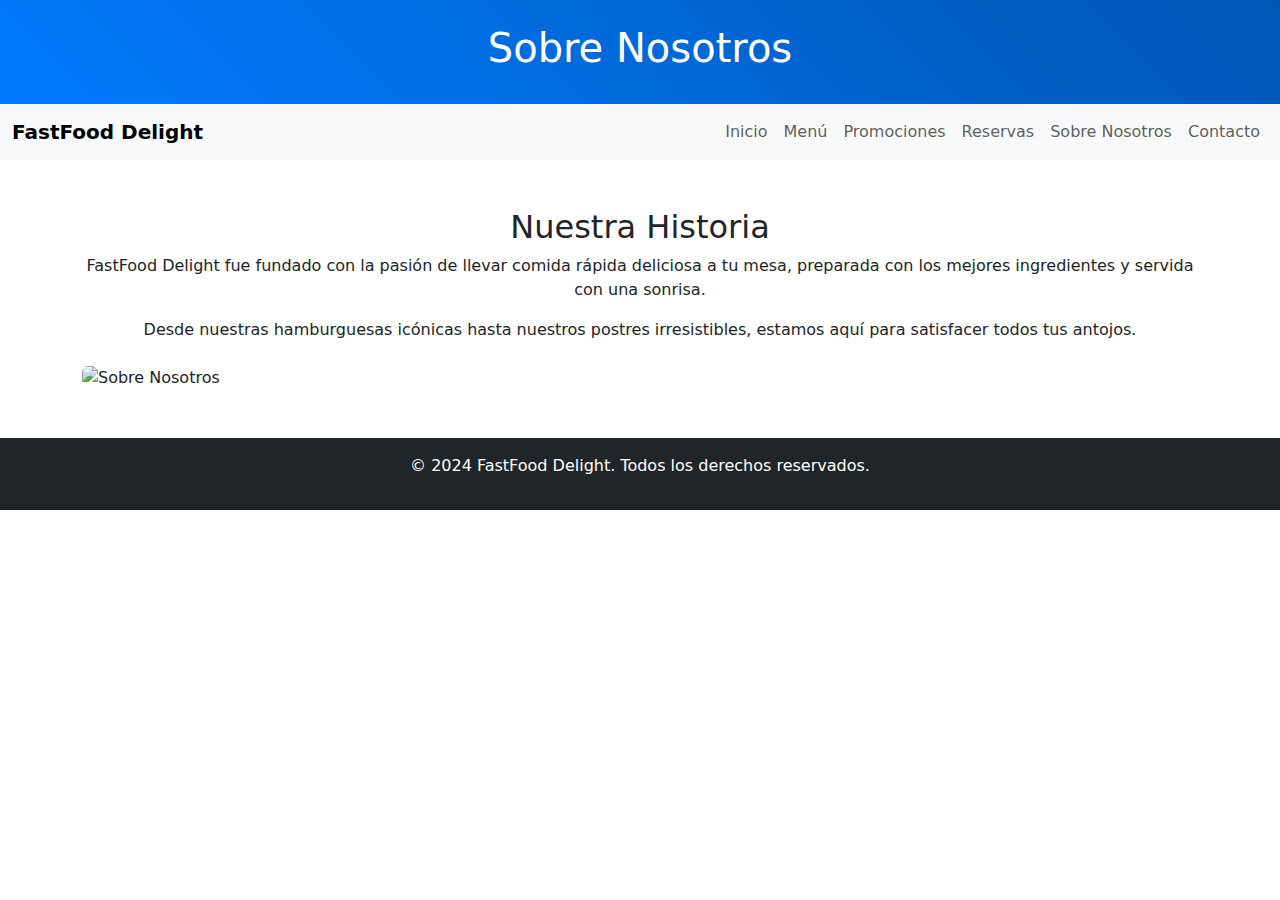
==== about.html @ 8e4f751c "Subiendo FastFoodDelight" ====
<!DOCTYPE html>
<html lang="en">
<head>
    <meta charset="UTF-8">
    <meta name="viewport" content="width=device-width, initial-scale=1.0">
    <title>Sobre Nosotros - FastFood Delight</title>
    <link rel="stylesheet" href="css/styles.css">
    <link rel="stylesheet" href="https://cdn.jsdelivr.net/npm/bootstrap@5.1.3/dist/css/bootstrap.min.css">
</head>
<body>
    <header class="bg-primary text-white text-center py-4">
        <h1>Sobre Nosotros</h1>
    </header>
    <nav class="navbar navbar-expand-lg navbar-light bg-light sticky-top">
        <div class="container-fluid">
            <a class="navbar-brand" href="index.html">FastFood Delight</a>
            <button class="navbar-toggler" type="button" data-bs-toggle="collapse" data-bs-target="#navbarNav">
                <span class="navbar-toggler-icon"></span>
            </button>
            <div class="collapse navbar-collapse" id="navbarNav">
                <ul class="navbar-nav ms-auto">
                    <li class="nav-item"><a class="nav-link" href="index.html">Inicio</a></li>
                    <li class="nav-item"><a class="nav-link" href="menu.html">Menú</a></li>
                    <li class="nav-item"><a class="nav-link" href="offers.html">Promociones</a></li>
                    <li class="nav-item"><a class="nav-link" href="reservation.html">Reservas</a></li>
                    <li class="nav-item"><a class="nav-link" href="about.html">Sobre Nosotros</a></li>
                    <li class="nav-item"><a class="nav-link" href="contact.html">Contacto</a></li>
                </ul>
            </div>
        </div>
    </nav>
    <main class="container mt-5">
        <h2 class="text-center">Nuestra Historia</h2>
        <p class="text-center">
            FastFood Delight fue fundado con la pasión de llevar comida rápida deliciosa a tu mesa, preparada con los mejores ingredientes y servida con una sonrisa.
        </p>
        <p class="text-center">
            Desde nuestras hamburguesas icónicas hasta nuestros postres irresistibles, estamos aquí para satisfacer todos tus antojos.
        </p>
        <img src="img/about_us.jpg" class="img-fluid rounded mx-auto d-block mt-4" alt="Sobre Nosotros">
    </main>
    <footer class="bg-dark text-white text-center py-3 mt-5">
        <p>&copy; 2024 FastFood Delight. Todos los derechos reservados.</p>
    </footer>
    <script src="https://cdn.jsdelivr.net/npm/bootstrap@5.1.3/dist/js/bootstrap.bundle.min.js"></script>
</body>
</html>
---- css/styles.css ----
/* General Styles */
body {
    font-family: 'Arial', sans-serif;
    background-color: #f8f9fa;
    margin: 0;
    padding: 0;
}

/* Header */
header {
    background: linear-gradient(45deg, #007bff, #0056b3);
    color: white;
    text-align: center;
    padding: 1.5rem 0;
    box-shadow: 0 4px 8px rgba(0, 0, 0, 0.2);
}

/* Footer */
footer {
    background-color: #343a40;
    color: white;
    text-align: center;
    padding: 1rem 0;
}

/* Buttons */
button:hover {
    transform: scale(1.1);
    transition: all 0.3s ease;
}

.btn-outline-primary:hover {
    background-color: #0056b3;
    color: white;
}

/* Cart */
#cart {
    background-color: #fff;
    padding: 1rem;
    border: 1px solid #ccc;
    margin-top: 20px;
    box-shadow: 0 2px 6px rgba(0, 0, 0, 0.1);
}

.cart-item {
    margin-bottom: 10px;
    padding: 10px;
    border-bottom: 1px solid #ddd;
}

/* Promotions Cards */
.card {
    border: none;
    box-shadow: 0 4px 6px rgba(0, 0, 0, 0.1);
    transition: transform 0.3s ease;
}

.card:hover {
    transform: scale(1.05);
}

/* List Items */
.list-group-item {
    font-size: 1.2rem;
    padding: 15px;
}

.badge {
    font-size: 1rem;
    padding: 10px;
}

/* Navbar */
.navbar-brand {
    font-weight: bold;
    font-size: 1.5rem;
}
.nav-link {
    font-size: 1rem;
}
.nav-link:hover {
    color: #007bff !important;
    text-decoration: underline;
}

/* Media Queries for Responsiveness */
@media (max-width: 768px) {
    .cart-item {
        flex-direction: column;
        align-items: flex-start;
    }
}
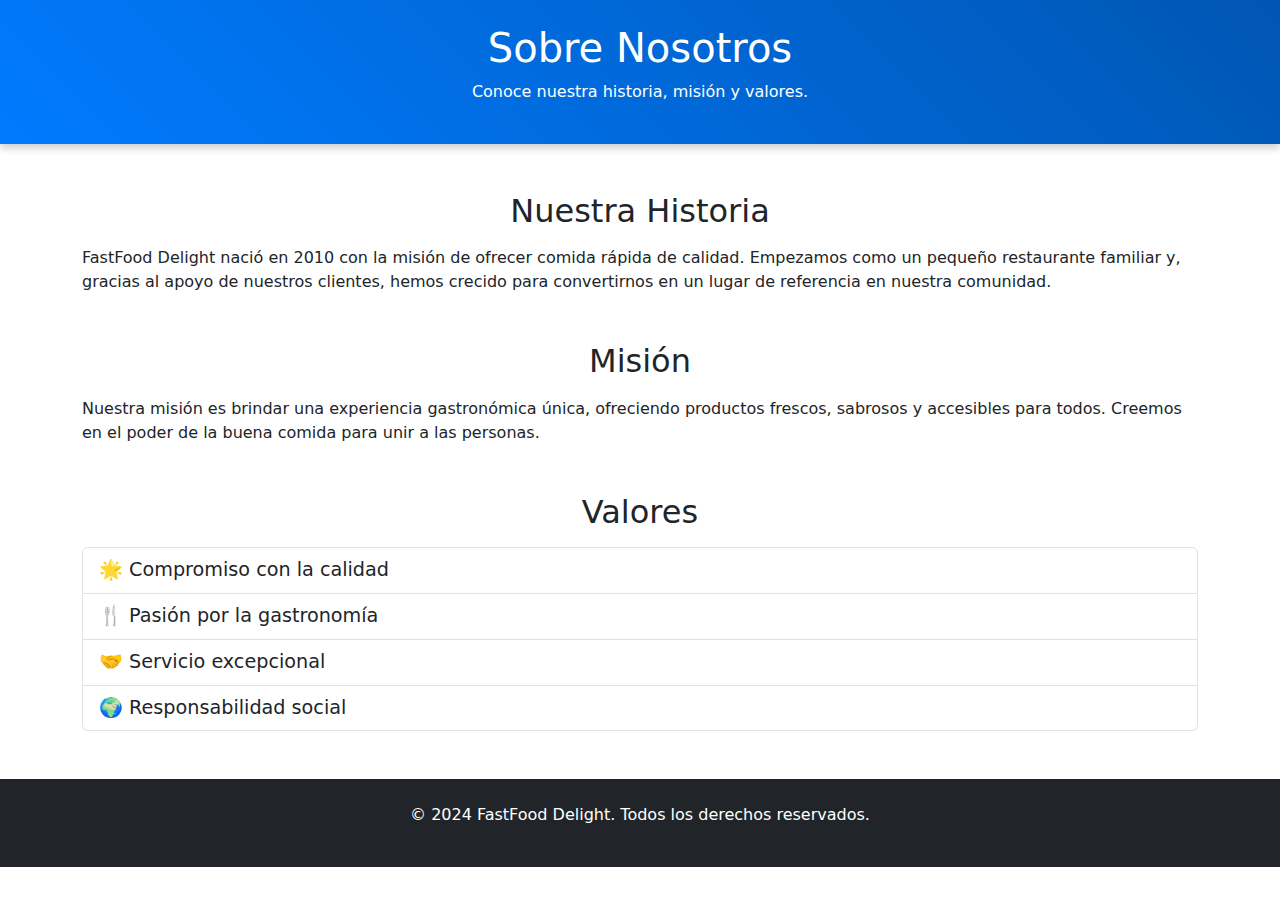
==== commit fbbe5aca: "Mejora de ventana about.html" ====
--- a/about.html
+++ b/about.html
@@ -1,5 +1,5 @@
 <!DOCTYPE html>
-<html lang="en">
+<html lang="es">
 <head>
     <meta charset="UTF-8">
     <meta name="viewport" content="width=device-width, initial-scale=1.0">
@@ -8,40 +8,44 @@
     <link rel="stylesheet" href="https://cdn.jsdelivr.net/npm/bootstrap@5.1.3/dist/css/bootstrap.min.css">
 </head>
 <body>
-    <header class="bg-primary text-white text-center py-4">
+    <!-- Encabezado -->
+    <header class="bg-info text-white text-center py-4">
         <h1>Sobre Nosotros</h1>
+        <p>Conoce nuestra historia, misión y valores.</p>
     </header>
-    <nav class="navbar navbar-expand-lg navbar-light bg-light sticky-top">
-        <div class="container-fluid">
-            <a class="navbar-brand" href="index.html">FastFood Delight</a>
-            <button class="navbar-toggler" type="button" data-bs-toggle="collapse" data-bs-target="#navbarNav">
-                <span class="navbar-toggler-icon"></span>
-            </button>
-            <div class="collapse navbar-collapse" id="navbarNav">
-                <ul class="navbar-nav ms-auto">
-                    <li class="nav-item"><a class="nav-link" href="index.html">Inicio</a></li>
-                    <li class="nav-item"><a class="nav-link" href="menu.html">Menú</a></li>
-                    <li class="nav-item"><a class="nav-link" href="offers.html">Promociones</a></li>
-                    <li class="nav-item"><a class="nav-link" href="reservation.html">Reservas</a></li>
-                    <li class="nav-item"><a class="nav-link" href="about.html">Sobre Nosotros</a></li>
-                    <li class="nav-item"><a class="nav-link" href="contact.html">Contacto</a></li>
-                </ul>
-            </div>
-        </div>
-    </nav>
+
+    <!-- Contenido Principal -->
     <main class="container mt-5">
-        <h2 class="text-center">Nuestra Historia</h2>
-        <p class="text-center">
-            FastFood Delight fue fundado con la pasión de llevar comida rápida deliciosa a tu mesa, preparada con los mejores ingredientes y servida con una sonrisa.
-        </p>
-        <p class="text-center">
-            Desde nuestras hamburguesas icónicas hasta nuestros postres irresistibles, estamos aquí para satisfacer todos tus antojos.
-        </p>
-        <img src="img/about_us.jpg" class="img-fluid rounded mx-auto d-block mt-4" alt="Sobre Nosotros">
+        <section>
+            <h2 class="text-center">Nuestra Historia</h2>
+            <p class="mt-3">
+                FastFood Delight nació en 2010 con la misión de ofrecer comida rápida de calidad. Empezamos como un pequeño restaurante
+                familiar y, gracias al apoyo de nuestros clientes, hemos crecido para convertirnos en un lugar de referencia en nuestra comunidad.
+            </p>
+        </section>
+
+        <section class="mt-5">
+            <h2 class="text-center">Misión</h2>
+            <p class="mt-3">
+                Nuestra misión es brindar una experiencia gastronómica única, ofreciendo productos frescos, sabrosos y accesibles para todos.
+                Creemos en el poder de la buena comida para unir a las personas.
+            </p>
+        </section>
+
+        <section class="mt-5">
+            <h2 class="text-center">Valores</h2>
+            <ul class="list-group mt-3">
+                <li class="list-group-item">🌟 Compromiso con la calidad</li>
+                <li class="list-group-item">🍴 Pasión por la gastronomía</li>
+                <li class="list-group-item">🤝 Servicio excepcional</li>
+                <li class="list-group-item">🌍 Responsabilidad social</li>
+            </ul>
+        </section>
     </main>
-    <footer class="bg-dark text-white text-center py-3 mt-5">
+
+    <!-- Pie de Página -->
+    <footer class="bg-dark text-white text-center py-4 mt-5">
         <p>&copy; 2024 FastFood Delight. Todos los derechos reservados.</p>
     </footer>
-    <script src="https://cdn.jsdelivr.net/npm/bootstrap@5.1.3/dist/js/bootstrap.bundle.min.js"></script>
 </body>
 </html>
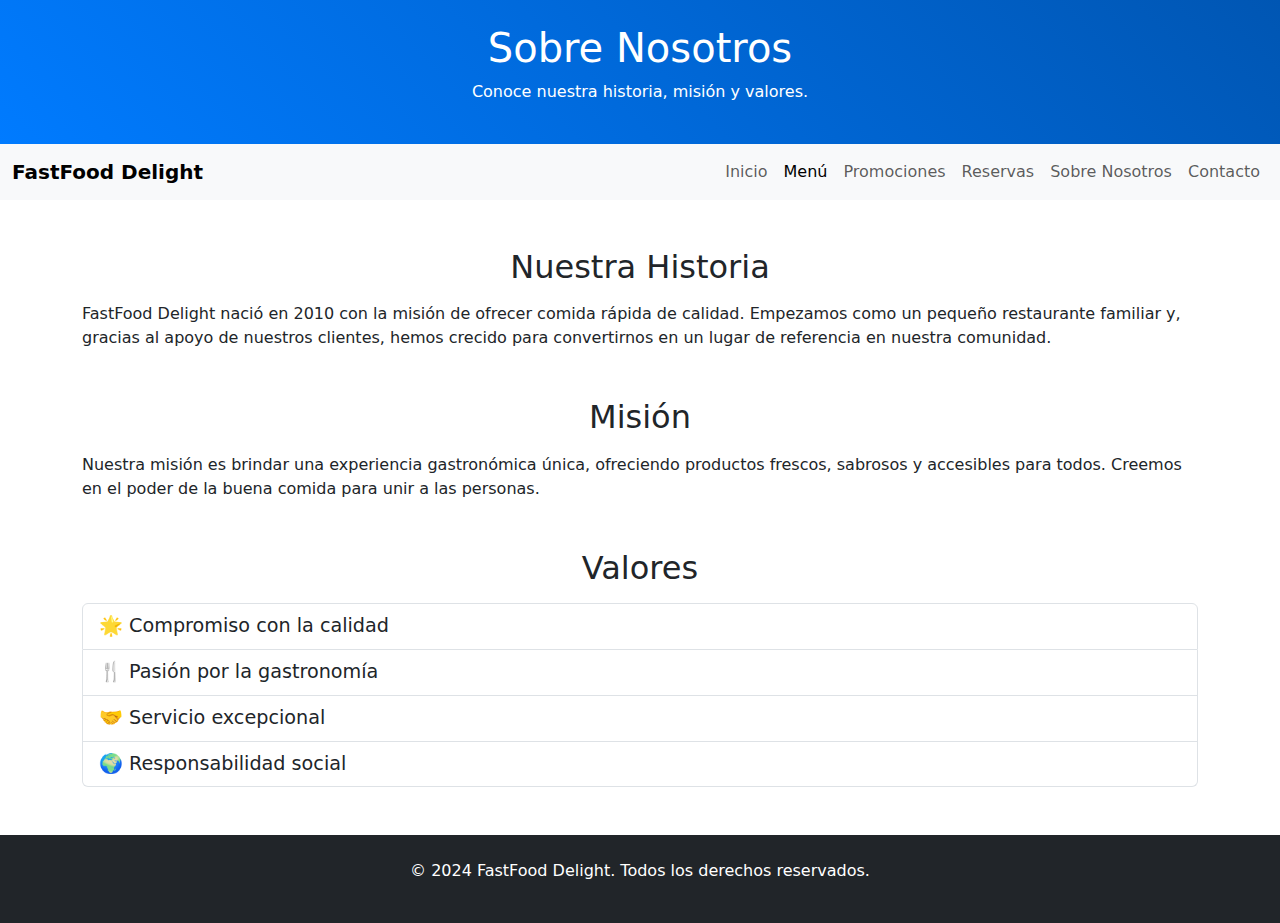
==== commit e5684275: "Update3 about.html" ====
--- a/about.html
+++ b/about.html
@@ -13,6 +13,24 @@
         <h1>Sobre Nosotros</h1>
         <p>Conoce nuestra historia, misión y valores.</p>
     </header>
+    <nav class="navbar navbar-expand-lg navbar-light bg-light sticky-top">
+        <div class="container-fluid">
+            <a class="navbar-brand" href="index.html">FastFood Delight</a>
+            <button class="navbar-toggler" type="button" data-bs-toggle="collapse" data-bs-target="#navbarNav">
+                <span class="navbar-toggler-icon"></span>
+            </button>
+            <div class="collapse navbar-collapse" id="navbarNav">
+                <ul class="navbar-nav ms-auto">
+                    <li class="nav-item"><a class="nav-link" href="index.html">Inicio</a></li>
+                    <li class="nav-item"><a class="nav-link active" href="menu.html">Menú</a></li>
+                    <li class="nav-item"><a class="nav-link" href="offers.html">Promociones</a></li>
+                    <li class="nav-item"><a class="nav-link" href="reservation.html">Reservas</a></li>
+                    <li class="nav-item"><a class="nav-link" href="about.html">Sobre Nosotros</a></li>
+                    <li class="nav-item"><a class="nav-link" href="contact.html">Contacto</a></li>
+                </ul>
+            </div>
+        </div>
+    </nav>
 
     <!-- Contenido Principal -->
     <main class="container mt-5">
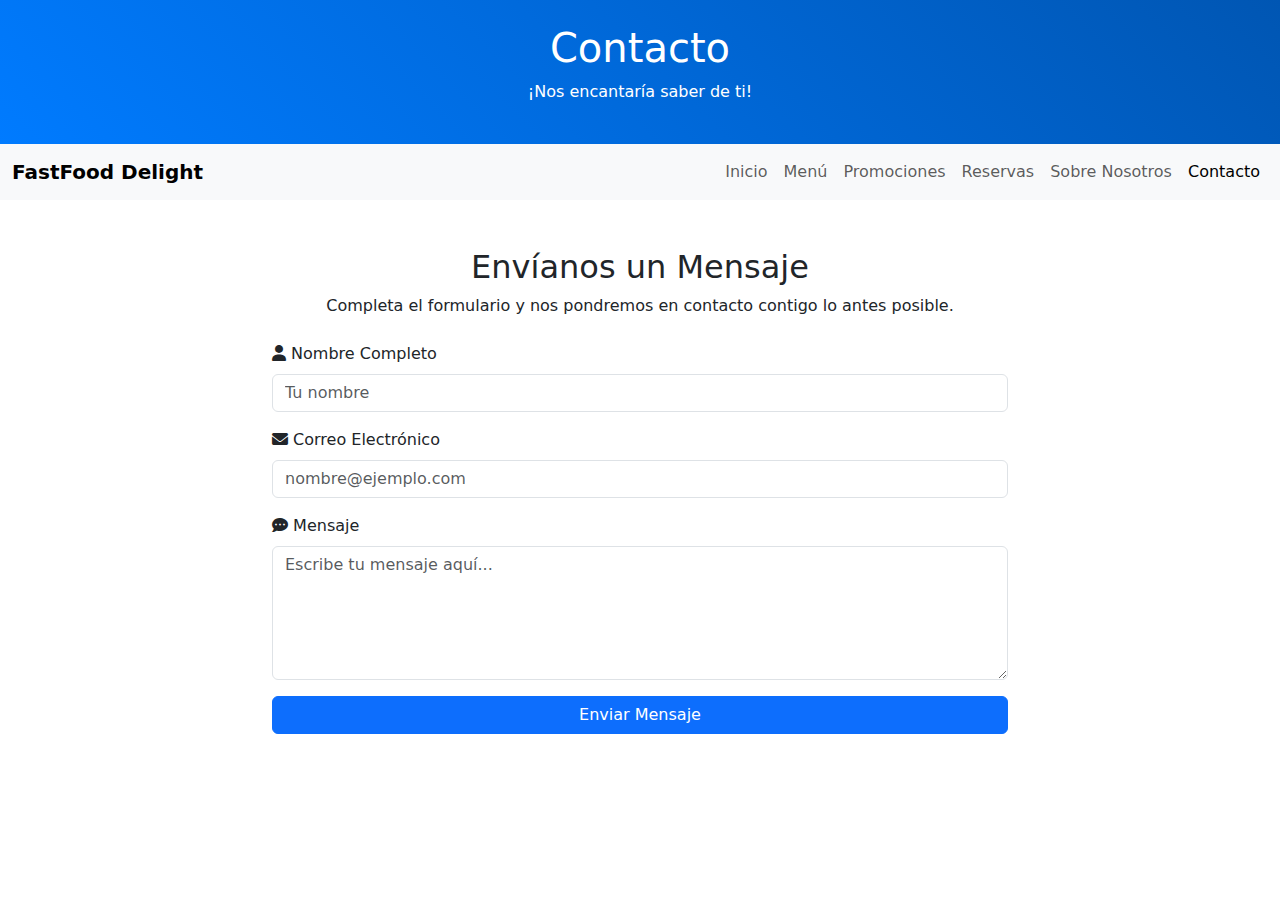
==== commit 562a7687: "Update8 about.html" ====
--- a/about.html
+++ b/about.html
@@ -3,16 +3,19 @@
 <head>
     <meta charset="UTF-8">
     <meta name="viewport" content="width=device-width, initial-scale=1.0">
-    <title>Sobre Nosotros - FastFood Delight</title>
+    <title>Contacto - FastFood Delight</title>
     <link rel="stylesheet" href="css/styles.css">
     <link rel="stylesheet" href="https://cdn.jsdelivr.net/npm/bootstrap@5.1.3/dist/css/bootstrap.min.css">
+    <link rel="stylesheet" href="https://cdnjs.cloudflare.com/ajax/libs/font-awesome/6.0.0-beta3/css/all.min.css">
 </head>
 <body>
     <!-- Encabezado -->
-    <header class="bg-info text-white text-center py-4">
-        <h1>Sobre Nosotros</h1>
-        <p>Conoce nuestra historia, misión y valores.</p>
+    <header class="bg-primary text-white text-center py-4">
+        <h1>Contacto</h1>
+        <p>¡Nos encantaría saber de ti!</p>
     </header>
+
+    <!-- Navegación -->
     <nav class="navbar navbar-expand-lg navbar-light bg-light sticky-top">
         <div class="container-fluid">
             <a class="navbar-brand" href="index.html">FastFood Delight</a>
@@ -22,48 +25,45 @@
             <div class="collapse navbar-collapse" id="navbarNav">
                 <ul class="navbar-nav ms-auto">
                     <li class="nav-item"><a class="nav-link" href="index.html">Inicio</a></li>
-                    <li class="nav-item"><a class="nav-link active" href="menu.html">Menú</a></li>
+                    <li class="nav-item"><a class="nav-link" href="menu.html">Menú</a></li>
                     <li class="nav-item"><a class="nav-link" href="offers.html">Promociones</a></li>
                     <li class="nav-item"><a class="nav-link" href="reservation.html">Reservas</a></li>
                     <li class="nav-item"><a class="nav-link" href="about.html">Sobre Nosotros</a></li>
-                    <li class="nav-item"><a class="nav-link" href="contact.html">Contacto</a></li>
+                    <li class="nav-item"><a class="nav-link active" href="contact.html">Contacto</a></li>
                 </ul>
             </div>
         </div>
     </nav>
 
-    <!-- Contenido Principal -->
+    <!-- Formulario de Contacto -->
     <main class="container mt-5">
-        <section>
-            <h2 class="text-center">Nuestra Historia</h2>
-            <p class="mt-3">
-                FastFood Delight nació en 2010 con la misión de ofrecer comida rápida de calidad. Empezamos como un pequeño restaurante
-                familiar y, gracias al apoyo de nuestros clientes, hemos crecido para convertirnos en un lugar de referencia en nuestra comunidad.
-            </p>
-        </section>
+        <section class="row justify-content-center">
+            <div class="col-md-8">
+                <h2 class="text-center">Envíanos un Mensaje</h2>
+                <p class="text-center">Completa el formulario y nos pondremos en contacto contigo lo antes posible.</p>
+                <form id="contact-form" class="mt-4">
+                    <div class="mb-3">
+                        <label for="name" class="form-label"><i class="fas fa-user"></i> Nombre Completo</label>
+                        <input type="text" class="form-control" id="name" placeholder="Tu nombre" required>
+                    </div>
+                    <div class="mb-3">
+                        <label for="email" class="form-label"><i class="fas fa-envelope"></i> Correo Electrónico</label>
+                        <input type="email" class="form-control" id="email" placeholder="nombre@ejemplo.com" required>
+                    </div>
+                    <div class="mb-3">
+                        <label for="message" class="form-label"><i class="fas fa-comment-dots"></i> Mensaje</label>
+                        <textarea class="form-control" id="message" rows="5" placeholder="Escribe tu mensaje aquí..." required></textarea>
+                    </div>
+                    <button type="submit" class="btn btn-primary w-100">Enviar Mensaje</button>
+                </form>
 
-        <section class="mt-5">
-            <h2 class="text-center">Misión</h2>
-            <p class="mt-3">
-                Nuestra misión es brindar una experiencia gastronómica única, ofreciendo productos frescos, sabrosos y accesibles para todos.
-                Creemos en el poder de la buena comida para unir a las personas.
-            </p>
-        </section>
-
-        <section class="mt-5">
-            <h2 class="text-center">Valores</h2>
-            <ul class="list-group mt-3">
-                <li class="list-group-item">🌟 Compromiso con la calidad</li>
-                <li class="list-group-item">🍴 Pasión por la gastronomía</li>
-                <li class="list-group-item">🤝 Servicio excepcional</li>
-                <li class="list-group-item">🌍 Responsabilidad social</li>
-            </ul>
+                <!-- Mensaje de Confirmación -->
+                <div id="confirmation" class="alert alert-success mt-4 d-none" role="alert">
+                    ¡Gracias por contactarnos! Hemos recibido tu mensaje y nos pondremos en contacto contigo pronto.
+                </div>
+            </div>
         </section>
     </main>
 
     <!-- Pie de Página -->
-    <footer class="bg-dark text-white text-center py-4 mt-5">
-        <p>&copy; 2024 FastFood Delight. Todos los derechos reservados.</p>
-    </footer>
-</body>
-</html>
+    <footer class="bg-dark text-white text
